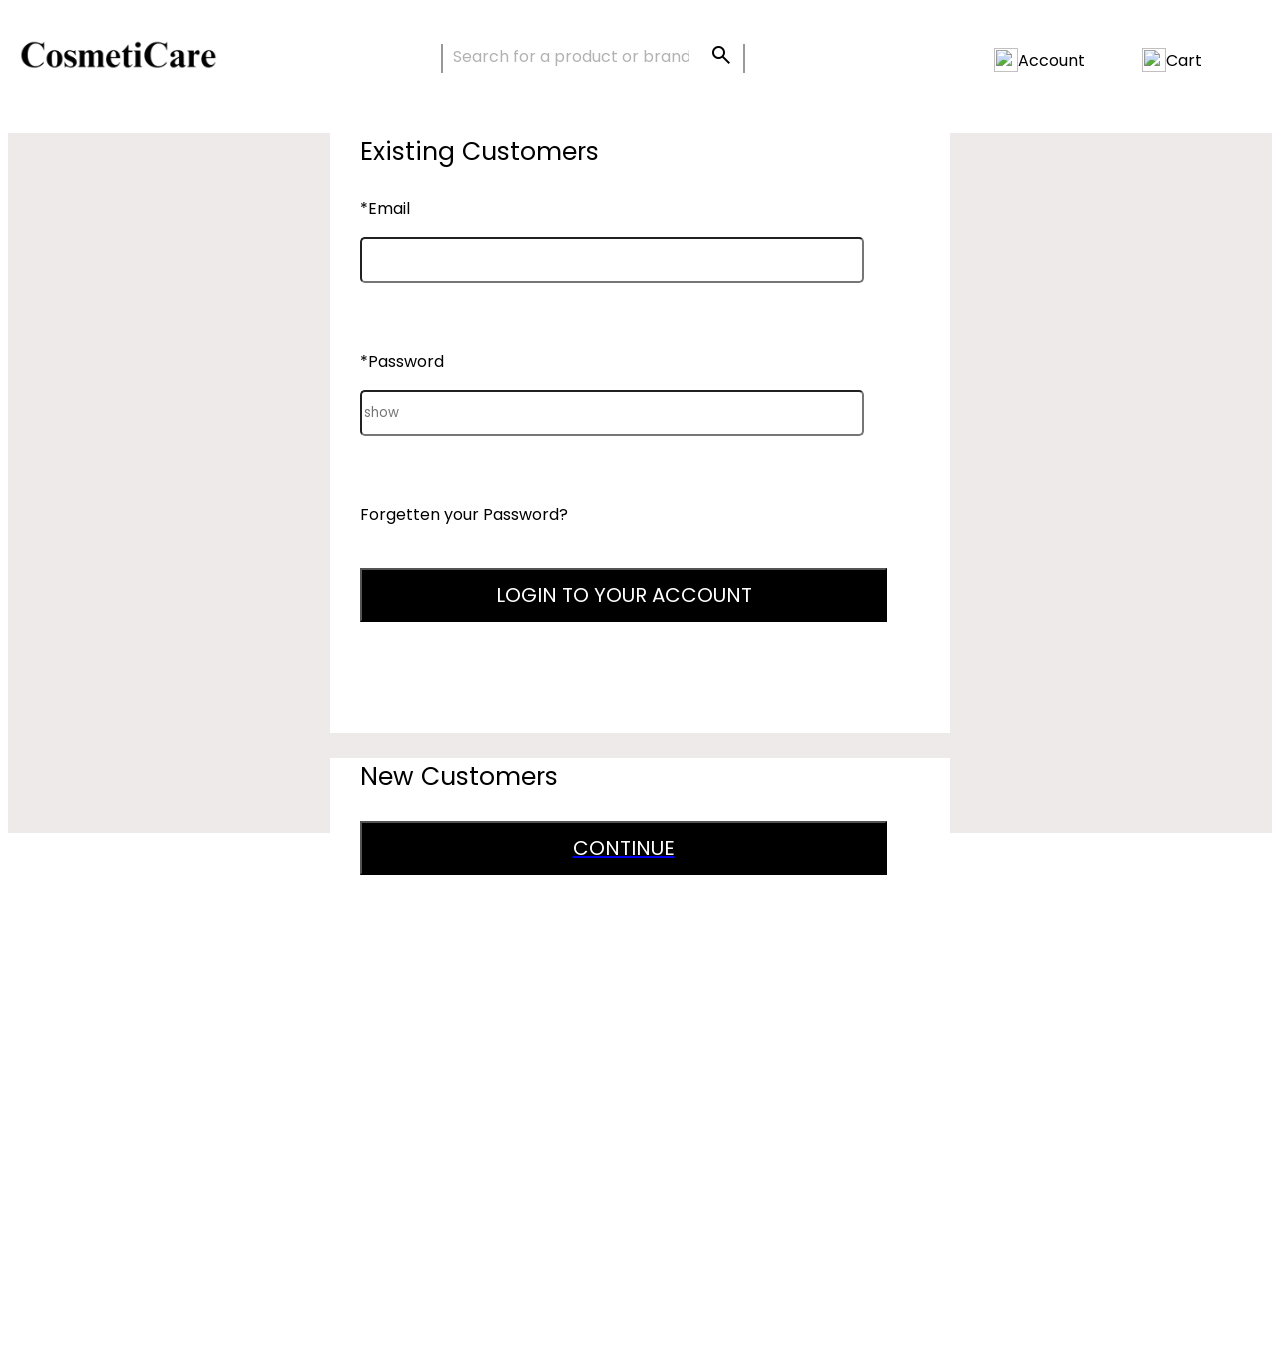
==== login.html @ 788b6309 "login signup frontend complete" ====
<!DOCTYPE html>
<html lang="en">
<head>
    <meta charset="UTF-8">
    <meta http-equiv="X-UA-Compatible" content="IE=edge">
    <meta name="viewport" content="width=device-width, initial-scale=1.0">
    <title>SignUp CosmetiCare</title>
    <style>
        #bar{
            width: 100%;
            height: 80px;
            /* border: 1px solid red; */
            background-color: white;
        }
        .image{
            margin-left: 100px;
            margin-top: 15px;
            height: 50px;
        }
        #back{
            background-color: rgb(238, 234, 234);
            width: 100%;
            height: 700px;
            /* border: 1px solid red; */
        }
        #back div{
            width: 70%;
            height: 600px;
            /* border: 1px solid red; */
            margin: auto;
            /* margin-top: 100px; */
            /* display: flex; */
            flex-direction: row;                  
            justify-content: space-around;
        }
        #first{
             width: 45%;
             height:100%;
             /* border: 1px solid black; */
             background-color: white;
             margin-top: 50px;
             
        }
        #second{
            width: 45%;
             height:25%;
             /* border: 1px solid black; */
             background-color: white;
             margin-top: 50px;
        }
        .inp{
            height: 40px;
            width: 80%;
            margin-left: 30px;
            border-radius: 5px;
            /* text-align: right; */
        }
        .ptag{
            font-size: 25px;
            margin-left: 30px;

        }
        P{
            margin-left: 30px;
        }
        .clButton{
            
            background: black;
            color: white;
            padding: 10px;
            display: block;
            margin-left: 30px;
            width: 85%;
            font-size: 20px;
        }
        #fbgoogle{
            width: 90%;
            height: 50px;
            /* border: 1px solid red; */
            margin: auto;
            display: flex;
            justify-content: space-between;
        }
        #fbgoogle>div{
            width: 47%;
            height: 100%;
            border: 1px solid black;
            /* padding-right: 100%; */
            
            
        }
        .image{
                width: 100%;
              margin: auto;
               
                /* height: auto; */
        }
        @media (max-width:780px){
            #back>div{
                display: flex;
                flex-direction: column;
            }
        }
    </style>
    <link rel="stylesheet" href="style.css">
    <link rel="stylesheet"
        href="https://fonts.googleapis.com/css2?family=Material+Symbols+Outlined:opsz,wght,FILL,GRAD@20..48,100..700,0..1,-50..200" />
    <link rel="preconnect" href="https://fonts.googleapis.com">
    <link rel="preconnect" href="https://fonts.gstatic.com" crossorigin>
    <link rel="preconnect" href="https://fonts.googleapis.com">
    <link rel="preconnect" href="https://fonts.gstatic.com" crossorigin>
    <link
        href="https://fonts.googleapis.com/css2?family=Delicious+Handrawn&family=Noto+Sans+SC:wght@100&family=Oswald:wght@700&family=Poppins:wght@200&display=swap"
        rel="stylesheet">
    <link rel="stylesheet"
        href="https://fonts.googleapis.com/css2?family=Material+Symbols+Outlined:opsz,wght,FILL,GRAD@20..48,100..700,0..1,-50..200" />
  

</head>
<body>
    <header>
        <div class="logo">
            <a href="index.html">
                <img src="grpahics\CosmetiCare__2_-removebg-preview.png" alt="" />
            </a>
        </div>
        <div class="searchbox">
            <form>
                <div class="search-container">
                    <input type="text" class="no-outline" placeholder="Search for a product or brand..." />
                    <button type="submit">
                        <span class="material-symbols-outlined"> search </span>
                    </button>
                </div>
            </form>
        </div>
        <!-- <div class="account">
            <a href="account.html">
                <div>
                    <img src="https://fonts.gstatic.com/s/i/short-term/release/materialsymbolsoutlined/person/wght600/24px.svg"
                        alt="">
                </div>
                <div class="autoMargin">
                    Account
                </div>
            </a>
        </div> -->
        <div class="account">
            <div class="dropdown">
                <a href="account.html">
                    <div>
                        <img src="https://fonts.gstatic.com/s/i/short-term/release/materialsymbolsoutlined/person/wght600/24px.svg"
                            alt="">
                    </div>
                    <div class="autoMargin">
                        Account
                    </div>
                </a>
                <div class="dropdown-content">
                    <a href="login.html">Login</a>
                    <a href="signup.html">Sign up</a>
                </div>
            </div>
        </div>
        
        <div class="cart">
            <a href="cart.html">
                <div>
                    <img src="https://fonts.gstatic.com/s/i/short-term/release/materialsymbolsoutlined/shopping_bag/wght600/24px.svg"
                        alt="">
                </div>
                <div class="autoMargin">
                    Cart
                </div>
            </a>
        </div>
    </header>
    <div id="back">
        <div>
                    <div id="first">
                    <p class="ptag">Existing Customers</p>
                    
                     <p> *Email </p>
                    <input class="inp" type="email" placeholder=""/>
                    <br/>
                    <br/>
                    <br/>
                    
                    <p> *Password </p>
                   <input class="inp" type="password" placeholder="show"/>
                   <br/>
                    <br/>
                    <br/>
                   <p > Forgetten your Password?</p>
                   <br/>
                   <button class="clButton">LOGIN TO YOUR ACCOUNT</button>
                   <br/>
                    
                    <!-- <p> Or,Continue with </p>
                    <div id="fbgoogle">
                        <div>
                            <a href="https://www.facebook.com/login.php?skip_api_login=1&api_key=797759867683555&kid_directed_site=0&app_id=797759867683555&signed_next=1&next=https%3A%2F%2Fwww.facebook.com%2Fv3.2%2Fdialog%2Foauth%3Fclient_id%3D797759867683555%26redirect_uri%3Dhttps%253A%252F%252Floginservice.thehut.net%252Ffacebook%252FhandleLogin%26state%3DQjgzQjkyQ0RENTg3NDM5NDE4QkU3NDNEOTg3OEVCNzE3MUVDQzY4Q0NDOTM2QTYwMjAyRURBOEIwRUExMUJFRA%253D%253D.[base64]%253D%26scope%3Demail%26ret%3Dlogin%26fbapp_pres%3D0%26logger_id%3Dccbdde4e-b070-4094-9f09-5cd9a386b673%26tp%3Dunspecified&cancel_url=https%3A%2F%2Floginservice.thehut.net%2Ffacebook%2FhandleLogin%3Ferror%3Daccess_denied%26error_code%3D200%26error_description%3DPermissions%2Berror%26error_reason%3Duser_denied%26state%3DQjgzQjkyQ0RENTg3NDM5NDE4QkU3NDNEOTg3OEVCNzE3MUVDQzY4Q0NDOTM2QTYwMjAyRURBOEIwRUExMUJFRA%253D%253D.[base64]%253D%23_%3D_&display=page&locale=en_GB&pl_dbl=0"> <img class="image" src="https://tse3.mm.bing.net/th?id=OIP.3A07wYVpD7XjvG7pYNQi2wHaEJ&pid=Api&P=0&w=279&h=156" /></a> 
                             
                        </div>
                        <div>  <a href="https://www.facebook.com/login.php?skip_api_login=1&api_key=797759867683555&kid_directed_site=0&app_id=797759867683555&signed_next=1&next=https%3A%2F%2Fwww.facebook.com%2Fv3.2%2Fdialog%2Foauth%3Fclient_id%3D797759867683555%26redirect_uri%3Dhttps%253A%252F%252Floginservice.thehut.net%252Ffacebook%252FhandleLogin%26state%3DQjgzQjkyQ0RENTg3NDM5NDE4QkU3NDNEOTg3OEVCNzE3MUVDQzY4Q0NDOTM2QTYwMjAyRURBOEIwRUExMUJFRA%253D%253D.[base64]%253D%26scope%3Demail%26ret%3Dlogin%26fbapp_pres%3D0%26logger_id%3Dccbdde4e-b070-4094-9f09-5cd9a386b673%26tp%3Dunspecified&cancel_url=https%3A%2F%2Floginservice.thehut.net%2Ffacebook%2FhandleLogin%3Ferror%3Daccess_denied%26error_code%3D200%26error_description%3DPermissions%2Berror%26error_reason%3Duser_denied%26state%3DQjgzQjkyQ0RENTg3NDM5NDE4QkU3NDNEOTg3OEVCNzE3MUVDQzY4Q0NDOTM2QTYwMjAyRURBOEIwRUExMUJFRA%253D%253D.[base64]%253D%23_%3D_&display=page&locale=en_GB&pl_dbl=0"> 
                            <img class="image" src="https://www.google.com/images/branding/googlelogo/1x/googlelogo_color_272x92dp.png" /></a> </div>
                    </div> -->
     
                </div>    
           <div id="second">
               <p class="ptag">New Customers</p>
                <a href="signup.html">
               <button class="clButton" onclick="myfunction()" >CONTINUE</button>

                </a>
           </div>
        </div>
       
       
    </div>

</body>
<script>
    document.querySelector("#form").addEventListener("submit" , myfunction)

    var detail = JSON.parse(localStorage.getItem("create")) || [];
    
    function myfunction(){

        event.preventDefault();
        var obj = {
            Name : document.querySelector("#name").value,
            Email : document.querySelector("#mail").value,
            Con_form_Email:document.querySelector("#conmail").value,
            pass : document.querySelector("#pass").value,
            con_pass : document.querySelector("#conpass").value,
            phone : document.querySelector("#num").value,
        }

        //console.log(obj);
        detail.push(obj);


        localStorage.setItem( "create", JSON.stringify(detail));

        document.querySelector("#name").value = "";
        document.querySelector("#mail").value = "";
        document.querySelector("#conmail").value ="";
        document.querySelector("#pass").value ="";
        document.querySelector("#conpass").value ="",
        document.querySelector("#num").value="";
    }

</script>
</html>
---- style.css ----
a:hover {
    background-color: rgba(0, 0, 0, 0.5);
  }
  
  body:not(a:hover) {
    transition: background-color 0.5s ease-in-out;
    background-color: rgba(0, 0, 0, 0);
  }
  
  
  
*{
    font-family: 'Delicious Handrawn', cursive;
font-family: 'Noto Sans SC', sans-serif;
font-family: 'Oswald', sans-serif;
font-family: 'Poppins', sans-serif;
}

  
header {
    display: flex;
    flex-wrap: wrap;
    align-items: stretch;
    width: 100%;
    z-index: 999;
    transition: height .5s ease-in;
    max-width: 1400px;
    height: 100px;
    margin-left: auto;
    margin-right: auto;
    border-bottom-width: 0;
    border-bottom-style: solid;
    border-bottom-color: #999;
}

.logo {
    width: 18.8%;
    /* border: 1px solid red; */
    vertical-align: baseline;
    display: flex;
    flex-direction: inherit;
}

.logo a {
    padding-left: 10px;
    padding-right: 10px;
    margin-top: auto;
    margin-bottom: auto;
}

.logo img {
    width: 200px;
    margin-top: auto;
    margin-bottom: auto;
}

.searchbox {
    display: flex;
    justify-content: center;
    align-items: center;
    width: 55%;
    height: 50px;
    margin-top: auto;
    margin-bottom: auto;
}

.search-container {
    border: 2px solid #999999;
    display: flex;
    align-items: center;
    width: 300px;
    height: 25px;
}

.search-container input[type="text"] {
    border-color: #999999;
    width: 170%;
    padding: 10px;
    border: none;
    border-radius: 5px 0 0 0;
}

.search-container button[type="submit"] {
    padding: 10px;
    background-color: white;
    border: none;
    border-radius: 0 5px 5px 0;
    cursor: pointer;
}
.search-container input::placeholder { /* Chrome, Firefox, Opera, Safari 10.1+ */
    color: #B2B2B2;
    opacity: 1; 
    font-size: medium;
  }
  .no-outline:focus{
    outline: none;
  }
.search-container{
    width: 100;
}
.material-symbols-outlined {
  font-variation-settings:
  'FILL' 0,
  'wght' 700,
  'GRAD' 0,
  'opsz' 48
}
.account{
    display: flex;
    justify-content: flex-end;
    width : 11.42%;
}
.account a{
    display: flex;
    text-decoration: none;
    color: black;
    height: 20px;
    margin-top: auto;
    margin-bottom: auto;
}
.account div{
    margin-top: auto;
    margin-bottom: auto;
}
.account img{
    width: 24px;
    height: 24px;
}
.autoMargin{
    margin-top: auto;
    margin-bottom: auto;
}
.cart{
    display: flex;
    justify-content: flex-end;
    width : 9.23%;    
}
.cart a{
    display: flex;
    text-decoration: none;
    color: black;
    height: 20px;
    margin-top: auto;
    margin-bottom: auto;
}

.cart div{
    margin-top: auto;
    margin-bottom: auto;
}
.cart img{
    width: 24px;
    height: 24px;
}
@media screen and (max-width: 850px) {
    .search-container{
        display: none;
    }
  }
@media screen and (max-width: 570px) {
    .autoMargin{
        display: none;
    }
  }

  .nav-area {
    /* background:#0C5273 */
    width: 100%;
    /* border: 2px solid black; */
}

.nav-area:after {
    content: '';
    clear: both;
    display: block;
}

.nav-area ul {
    list-style: none;
    margin: 0;
    margin-right: 10px;
}

.nav-area>ul>li {
    float: left;
    position: relative;
}

.nav-area ul li a {
    text-decoration: none;
    color: black;
    padding: 15px 25px 15px 25px;
    display: block;
}

.nav-area ul li:hover a {
    background: #EEEEEE;
    opacity: 0.9;
}

.nav-area ul ul {
    position: absolute;
    padding: 0;
    min-width: 160px;
    display: none;
    top: 100%;
    left: 0;
}

.nav-area ul li:hover>ul {
    display: block;
}

.nav-area ul ul li:hover a {
    background:#999999;
}

.nav-area ul ul li {
    position: relative;
}

.nav-area ul ul ul {
    top: 0;
    left: 100%;
}

.nav-area ul ul ul li:hover a {
    background: #34495e;
}
@media screen and (max-width: 1192px) {
    .nav-area{
        display: none;
    }
  }

.responsiveSlider{
    display: flex;
    justify-content: center;
    background-color: #f2f2f2;
    width: 100%;
    height: 56px;

}
.sliderContainer{
    display: flex;
    justify-content: space-evenly;
    width: 90%;
    /* border : 1px solid black; */
}
.sliderContainer div{
    display: flex;
    justify-content: center;
    height: 20px;
    margin-top: auto;
    margin-bottom: auto;
}
.sliderContainer div a{
    display :flex;
}

.sliderContainer a{
    text-decoration: none;
    color : black;
}
.sliderContainer div a span{
    margin-top: auto;
    margin-bottom: auto;
}
.material-symbols-outlined {
    font-variation-settings:
    'FILL' 1,
    'wght' 400,
    'GRAD' 0,
    'opsz' 24
  }

  .sliderText{
    padding-top: 4px;
    padding-left: 4px;
  }
  @media screen and (max-width: 750px) {
    .responsiveSlider{
        height: 100px;
    }
  }
  @media screen and (max-width: 560px) {
    .responsiveSlider{
        display: none;
    }
  }
  .stripBanner{
    width: 100%;
    /* border: 1px solid black; */
    background-color: #CCCCCC;
    height: 56px;
    display: flex;
    justify-content: center;
    text-align: center;
  }
  .stripBanner p{
    margin-top: auto;
    margin-bottom: auto;
  }
  
  .slideshow-container {
    width: 100%;
    position: relative;
    margin: auto;
    margin-top:13px;
    height: 45%;

}
 
.slideshow-container img {
    width: 100%;
    height: 100%;

}
.slideshow-container img:hover {
  width: 100%;
  height: 100%;
  cursor: pointer;

}



.mySlides {
    margin: auto;
    width: 99%;
    display: none;
    height:auto;
     
}

.prev,
.next {
    cursor: pointer;
    position: absolute;
    top: 40%;
    width: auto;
    margin-top: -22px;
    padding: 10px;
    color: #6c6766;
    font-size: 40px;
    transition: .6s ease;
    border-radius: 0 2px 2px 0;
    background-color: rgba(249, 243, 243, 0.8);
    opacity: 0.5;
    
}

.next {
     position: absolute;
    right:0.6%;
    border-radius: 3px 3px 3px 3px;
}

.prev {
    position: absolute;
    left: 0.6%;
    border-radius: 3px 3px 3px 3px;
    
}

.prev:hover,
.next:hover {
    color: #f2f2f2;
    background-color: rgba(156, 151, 151, 0.8)
}
.dot {
    border: 1px solid rgb(157, 155, 153);
    cursor: pointer;
    height: 10px;
    width: 10px;
    margin: 0 2px;
    background-color: #bbb;
    border-radius: 50%;
    display: inline-block;
    transition: background-color .7s ease;
}

.active,
.dot:hover {
    background-color: #717171
}

.shopByCategory{
    display: flex;
    justify-content: center;
    width: 100%;
    height: auto;
    /* border : 1px solid black; */
    text-align: center;
    font-size: xx-large;
}
.shopCat img{
    width:100%;
    height : 200px;
}
.shopCat{
    /* border: 1px solid red; */
    width: 100%;
    display: flex;
    margin-left: auto;
    margin-right: auto;
    justify-content: space-evenly;
}
.shopCat img:hover{
    opacity: 0.8;
}
.xPoint{
    width: 100%;
    /* border: 1px solid red; */
    height: auto;
}
.xPointCont{
    text-align: center;
}
.xPoint img{
    width: 90%;
}
.imgCont div{
    /* border: 2px solid red; */
    text-align: center;
}
.imgCont{
    display: flex;
    padding-bottom: 40px;
}
.threeItemEditorial_container{
    margin-top: 20px;
    padding-top: 20px;
    display: flex;
    justify-content: space-around;
    width: 100%;
    padding-bottom: 40px;
    /* border: 2px solid orange; */
}
.threeItemEditorial_container div{
    width: 30%;
    text-align: center;
}
.threeItemEditorial_container img{
    width: 100%;
}
.referral{
    width: 100%;
}
.referral img{
    width: 100%;
}
.featured{
    text-align: center;
    width: 100%;
    font-size: xx-large;
}
.featuredBrands{
    width: 100%;
    margin-top: auto;
    height: 60px;
    display: flex;
    margin-top: auto;
    padding-bottom: 40px;
    justify-content: space-evenly;
}
.featuredBrands img{
    width:100%;
    margin-top: auto;
    margin-bottom: auto;
    /* height : 200px; */
}

.featuredBrands div{
    width: 16%;
}
.featuredBrands img:hover{
    opacity: 0.8;
}
.fromtheblog{
    width: 100%;
    height: 400px;
}
.ftb{
    /* border: 2px solid black; */
    display: flex;
    justify-content: space-between;
}
.ftb div{
    /* border: 1px solid red; */
    margin-left: auto;
    text-align: center;
    width: 23%;
}
.ftb div p{
    text-decoration: underline;
}
footer{
    display: flex;
    justify-content: center;
    width: 100%;
}
.footerTOP{
    /* border: 1px solid red; */
    width: 95%;
    display: flex;
}
.footerTOP div{
    width: 49%;
    /* border: 1px solid black; */
    padding-left: 6px;
}
.footerTOP div img{
    border-radius: 25%;
    width: 5%;
    margin-right: 20px;
}
.footerBottom{
    width: 100%;
    /* border: 1px solid black; */
}
.footerBottom{
    width: 100%;
    display: flex;
    justify-content: center;
}
.bottom{
    /* border: 1px solid red; */
    width: 47%;
    padding-left: 6px;
}
.bottom div{
    display: flex;
    height: 28px;
}
.bottom div p{
    padding-left: 5px;
}
.bottomRight{
    color: black;
    display: flex;
    /* border: 1px solid red; */
    width: 47%;
    padding-left: 6px;
}
.bottomRight a{
    text-decoration: none;
    color: black;
}
.bottomRight div{
    padding-right: 25px;
}
.lowestFooter{
    /* border: 1px solid black; */
    display: flex;
    padding: 0;
    margin: 0;
}
.lowestFooter div{
    width: 50%;
}
.THG{
    /* padding: 40px; */
    padding-left: 30px;
    padding-bottom: 4px;
    font-size: xx-large;
    font-weight: bolder;
}
.lowestFooter p:nth-child(2){
    padding-left: 35px;
}
.lowestFooter div:nth-child(2) div:nth-child(1){
    margin-top: 20px;
}
.lowestFooter img{
    width: 90%;
}
.dropdown {
    position: relative;
    display: inline-block;
}

.dropdown-content {
    display: none;
    position: absolute;
    z-index: 1;
}

.dropdown:hover .dropdown-content {
    display: block;
}


.dropdown {
    position: relative;
}

.dropdown-content {
    display: none;
    position: absolute;
    top: 30px;
    left: 0;
    background-color: #fff;
    box-shadow: 0 2px 2px rgba(0,0,0,0.2);
    z-index: 1;
    min-width: 150px;
}

.dropdown-content a {
    display: block;
    padding: 10px;
    color: #333;
    text-decoration: none;
    transition: color 0.2s ease-out;
}

.dropdown-content a:hover {
    color: #aaa;
}

.dropdown:hover .dropdown-content {
    display: block;
}

.dropdown-content a:first-child {
    border-top: 1px solid #ddd;
}

.dropdown-content a:last-child {
    border-bottom: 1px solid #ddd;
}

.dropdown-content a:hover:first-child {
    border-top: 1px solid transparent;
}

.dropdown-content a:hover:last-child {
    border-bottom: 1px solid transparent;
}
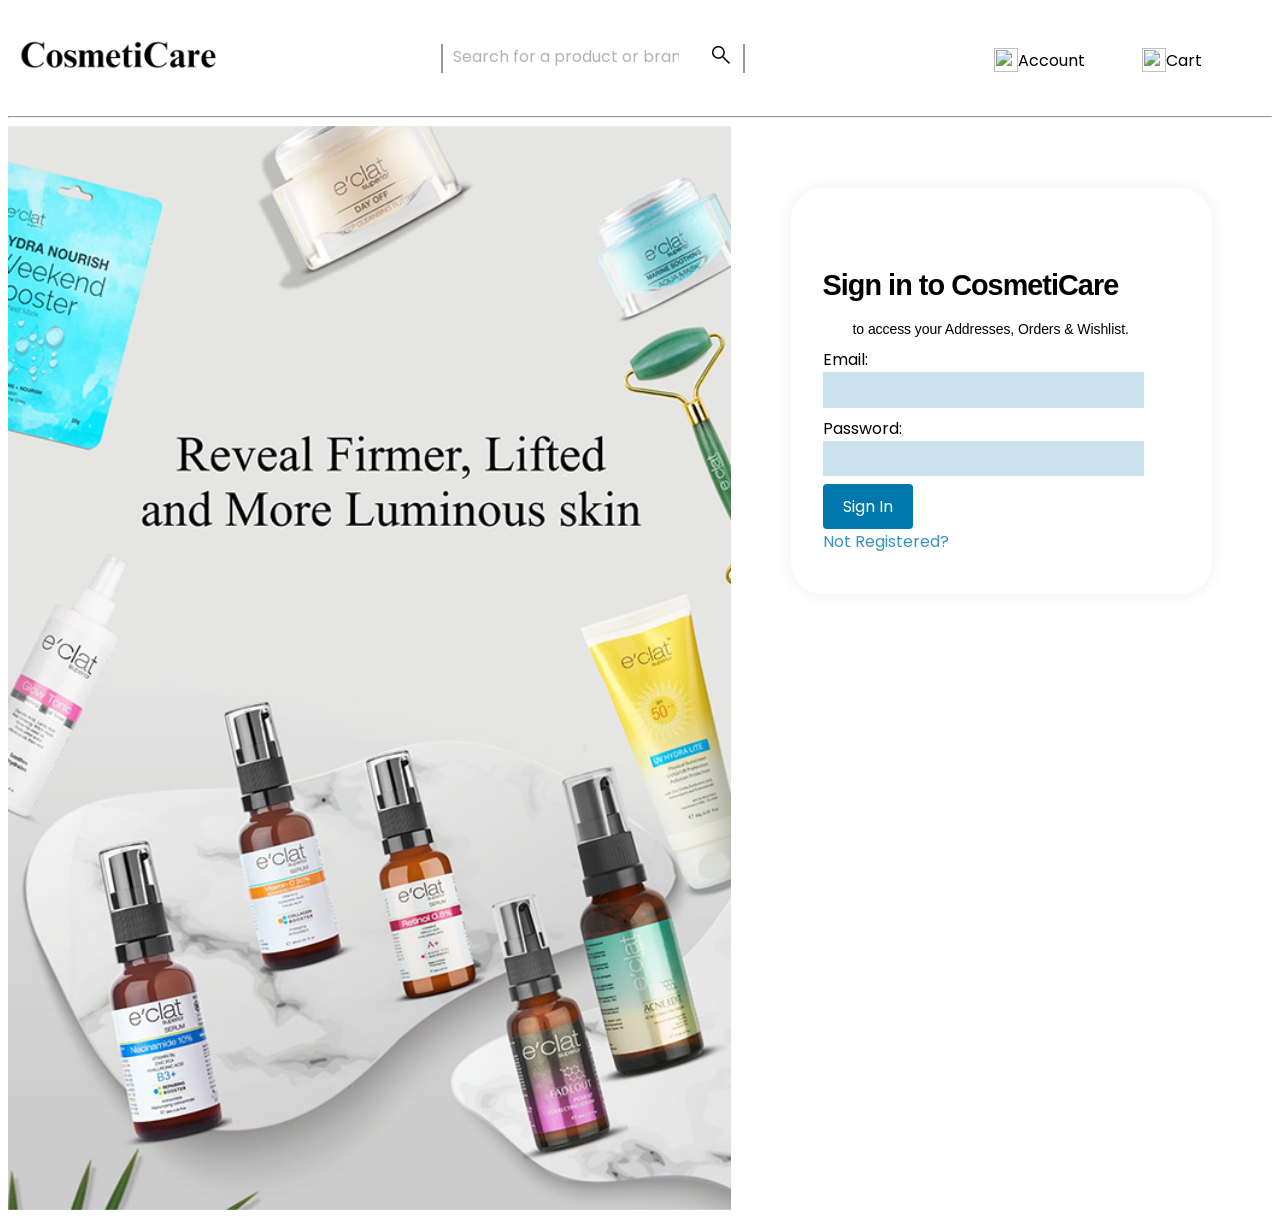
==== commit b095f549: "backend code added and signin signup functionalities done" ====
--- a/login.html
+++ b/login.html
@@ -4,7 +4,7 @@
     <meta charset="UTF-8">
     <meta http-equiv="X-UA-Compatible" content="IE=edge">
     <meta name="viewport" content="width=device-width, initial-scale=1.0">
-    <title>SignUp CosmetiCare</title>
+    <title>Login CosmetiCare</title>
     <style>
         #bar{
             width: 100%;
@@ -175,7 +175,8 @@
             </a>
         </div>
     </header>
-    <div id="back">
+    <hr>
+    <!-- <div id="back">
         <div>
                     <div id="first">
                     <p class="ptag">Existing Customers</p>
@@ -206,7 +207,7 @@
                             <img class="image" src="https://www.google.com/images/branding/googlelogo/1x/googlelogo_color_272x92dp.png" /></a> </div>
                     </div> -->
      
-                </div>    
+                <!-- </div>    
            <div id="second">
                <p class="ptag">New Customers</p>
                 <a href="signup.html">
@@ -214,42 +215,75 @@
 
                 </a>
            </div>
-        </div>
+        </div> -->
        
        
+    <!-- </div> --> 
+
+    <div id="signUpPage">
+        <div>
+            <img src="grpahics\signupbanner.jpg" alt="">
+        </div>
+        <div>
+            <div style="height: 342px; margin-top: 62px;">
+                <h1>Sign in to CosmetiCare</h1>
+                <p>to access your Addresses, Orders & Wishlist.</p>
+                <form id="signin-form" method="post">
+                    <label class="labelForm" for="email">Email:</label>
+                    <input type="email" id="email" name="email" required>
+                    <span id="email-error" class="error"></span>
+
+                    <label class="labelForm" for="password">Password:</label>
+                    <input type="password" id="password" name="password" required>
+                    <span id="password-error" class="error"></span>
+
+                    <button id="signinbutton" type="submit" style="display: block; margin-top: 2px;background-color: #0078AD; color: white; padding: 10px 20px; border: none; border-radius: 4px; cursor: pointer; font-size: 16px;">Sign In</button>
+                    <a id="alreadySignin" href="signup.html">Not Registered?</a>
+                </form>
+             </div>
+        </div>
     </div>
 
 </body>
 <script>
-    document.querySelector("#form").addEventListener("submit" , myfunction)
-
-    var detail = JSON.parse(localStorage.getItem("create")) || [];
     
-    function myfunction(){
-
-        event.preventDefault();
-        var obj = {
-            Name : document.querySelector("#name").value,
-            Email : document.querySelector("#mail").value,
-            Con_form_Email:document.querySelector("#conmail").value,
-            pass : document.querySelector("#pass").value,
-            con_pass : document.querySelector("#conpass").value,
-            phone : document.querySelector("#num").value,
-        }
-
-        //console.log(obj);
-        detail.push(obj);
-
-
-        localStorage.setItem( "create", JSON.stringify(detail));
-
-        document.querySelector("#name").value = "";
-        document.querySelector("#mail").value = "";
-        document.querySelector("#conmail").value ="";
-        document.querySelector("#pass").value ="";
-        document.querySelector("#conpass").value ="",
-        document.querySelector("#num").value="";
+let form = document.getElementById("signin-form")
+// let signedInName = document.getElementById("signedIn_Name")
+// let signupBtn = document.getElementById("signUpBtn")
+// let logout = document.getElementById("logOutBtn")
+form.addEventListener("submit",(e)=>{
+    e.preventDefault()
+    let data = {
+        email : form[0].value,
+        password : form[1].value
     }
+    fetchLogin(data)
+    // console.log(form[0].value,form[1].value);
+})
+ function fetchLogin(dataInput){
+    
+    fetch("http://localhost:3000/RegisterUser")
+    .then(res => res.json())
+    .then(data=> {
+        let token = false
+        for(let i=0;i<data.length;i++){
+            if(data[i].email === dataInput.email && data[i].password === dataInput.password){
+                // alert(`Welcome ${data[i].name}`)
+                token = true;
+                localStorage.setItem("signedOn",JSON.stringify(data[i]))
+                let fName = data[i].name.split(' ')[0]
+                localStorage.setItem("LoggedName",JSON.stringify(fName))
+                alert("SignIn Successful")
+                window.location.href = "./index.html"
+            }
+        }
+        if(!token){
+            alert("Wrong Credentials!!!")
+        }  
+    })
+    .catch(err => console.log(err))
+ }
+
 
 </script>
 </html>
--- a/style.css
+++ b/style.css
@@ -637,3 +637,111 @@
 .dropdown-content a:hover:last-child {
     border-bottom: 1px solid transparent;
 }
+#signUpPage{
+    display: flex;
+    height : 600;
+    /* border: 2px solid red; */
+}
+#signUpPage>div:nth-child(1){
+    width: 60%;
+    /* border: 2px solid black; */
+}
+#signUpPage>div:nth-child(1) img{
+    width: 100%;
+}
+#signUpPage>div:nth-child(2){
+    /* border: 2px solid black; */
+    width: 35%;
+    padding-left: 60px;
+    padding-right: 60px;
+}
+#signUpPage>div:nth-child(2)>div{
+    /* border: 2px solid red; */
+    box-shadow: 0 0 15px 3px rgb(0 0 0 / 5%);
+    border-radius: 32px;
+    height: 550px;
+    margin: 72px 0 0;
+    padding: 64px 32px 0;
+}
+#signUpPage>div:nth-child(2)>div h1{
+        font-family: JioType,helvetica,arial,sans-serif;
+    font-weight: 900;
+    text-transform: none;
+    font-size: 1.8rem;
+    letter-spacing: -.96px;
+    line-height: 1;
+}
+#signUpPage>div:nth-child(2)>div p{
+    font-family: JioType,helvetica,arial,sans-serif;
+    font-weight: 500;
+    text-transform: none;
+    font-size: .875rem;
+    letter-spacing: -.07px;
+    line-height: 1.4285714286;
+    margin-top: 8px;
+    margin-bottom: 8px;
+}
+#signUpPage>div:nth-child(2)>div input{
+    display: block;
+    width: 90%;
+    text-align: left;
+    padding-top: 0;
+    padding-bottom: calc(var(--spacing-xs) + 1px);
+    background-color: #C9E2ED;
+    border: none;
+    outline: none;
+    border-bottom: 2px solid var(--color-primary-grey-80);
+    color: var(--color-primary-grey-100);
+    border-radius: 30;
+    margin-bottom: 1px;
+    box-sizing: border-box;
+    font-family: JioType,helvetica,arial,sans-serif;
+    font-weight: 500;
+    text-transform: none;
+    font-size: 1rem;
+    letter-spacing: -.08px;
+    line-height: 2.2;
+}
+#signUpPage>div:nth-child(2)>div input{
+    margin-bottom: 8px;
+}
+#signupbutton{
+    margin-top: 6px;
+}
+#alreadySignin{
+    text-decoration: none;
+    color: #3293BD;
+}
+input::-webkit-outer-spin-button,
+input::-webkit-inner-spin-button {
+    -webkit-appearance: none;
+    margin: 0;
+}
+#signedIn_Name{
+    color: #fff;
+}
+.material-symbols-outlined {
+    font-variation-settings:
+    'FILL' 0,
+    'wght' 400,
+    'GRAD' 0,
+    'opsz' 48
+  }
+  .search-container{
+    display: flex;
+    align-items: center;
+}
+.search-container span{
+    margin-left: 10px;
+}
+#adminBtn{
+    margin-top: 10px;
+    color: #fff;
+    font-weight: bolder;
+    background-color: #049fe2;
+    text-align: center;
+}
+#adminBtn:hover{
+    background-color: #0078AD;
+
+}
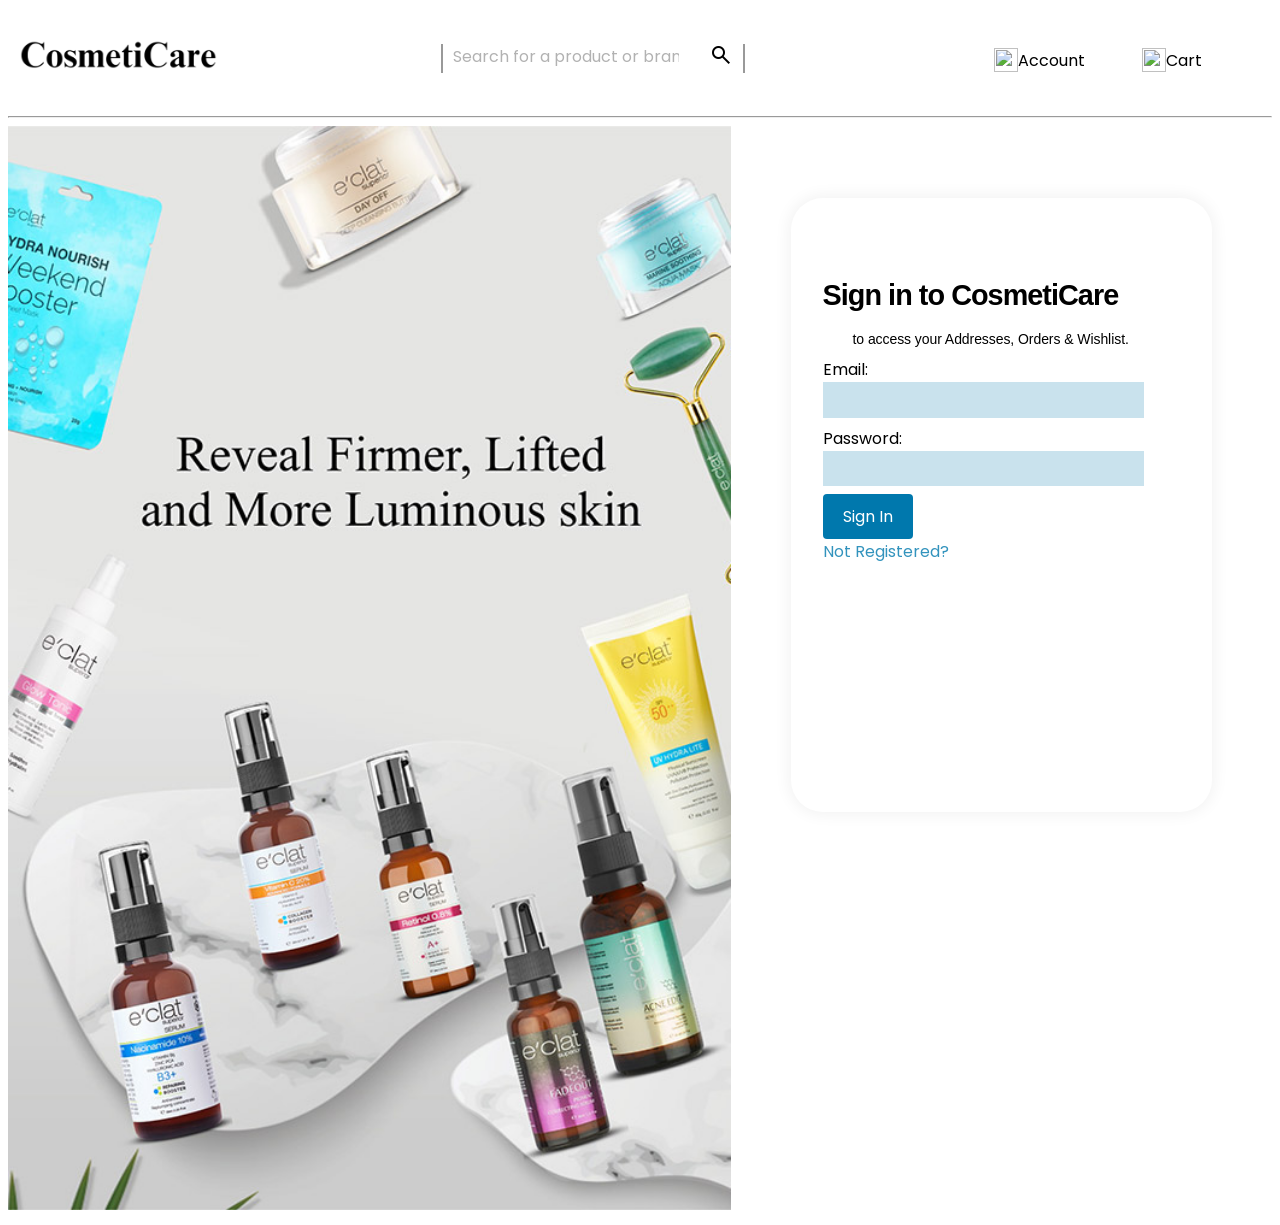
==== commit 2a659a17: "readmepush" ====
--- a/login.html
+++ b/login.html
@@ -5,6 +5,7 @@
     <meta http-equiv="X-UA-Compatible" content="IE=edge">
     <meta name="viewport" content="width=device-width, initial-scale=1.0">
     <title>Login CosmetiCare</title>
+    <link rel="stylesheet" href="login.css">
     <style>
         #bar{
             width: 100%;
@@ -101,6 +102,7 @@
                 flex-direction: column;
             }
         }
+
     </style>
     <link rel="stylesheet" href="style.css">
     <link rel="stylesheet"
@@ -147,7 +149,7 @@
         </div> -->
         <div class="account">
             <div class="dropdown">
-                <a href="account.html">
+                <a href="signup.html">
                     <div>
                         <img src="https://fonts.gstatic.com/s/i/short-term/release/materialsymbolsoutlined/person/wght600/24px.svg"
                             alt="">
@@ -197,7 +199,7 @@
                    <button class="clButton">LOGIN TO YOUR ACCOUNT</button>
                    <br/>
                     
-                    <!-- <p> Or,Continue with </p>
+                   <p> Or,Continue with </p>
                     <div id="fbgoogle">
                         <div>
                             <a href="https://www.facebook.com/login.php?skip_api_login=1&api_key=797759867683555&kid_directed_site=0&app_id=797759867683555&signed_next=1&next=https%3A%2F%2Fwww.facebook.com%2Fv3.2%2Fdialog%2Foauth%3Fclient_id%3D797759867683555%26redirect_uri%3Dhttps%253A%252F%252Floginservice.thehut.net%252Ffacebook%252FhandleLogin%26state%3DQjgzQjkyQ0RENTg3NDM5NDE4QkU3NDNEOTg3OEVCNzE3MUVDQzY4Q0NDOTM2QTYwMjAyRURBOEIwRUExMUJFRA%253D%253D.[base64]%253D%26scope%3Demail%26ret%3Dlogin%26fbapp_pres%3D0%26logger_id%3Dccbdde4e-b070-4094-9f09-5cd9a386b673%26tp%3Dunspecified&cancel_url=https%3A%2F%2Floginservice.thehut.net%2Ffacebook%2FhandleLogin%3Ferror%3Daccess_denied%26error_code%3D200%26error_description%3DPermissions%2Berror%26error_reason%3Duser_denied%26state%3DQjgzQjkyQ0RENTg3NDM5NDE4QkU3NDNEOTg3OEVCNzE3MUVDQzY4Q0NDOTM2QTYwMjAyRURBOEIwRUExMUJFRA%253D%253D.[base64]%253D%23_%3D_&display=page&locale=en_GB&pl_dbl=0"> <img class="image" src="https://tse3.mm.bing.net/th?id=OIP.3A07wYVpD7XjvG7pYNQi2wHaEJ&pid=Api&P=0&w=279&h=156" /></a> 
@@ -221,11 +223,11 @@
     <!-- </div> --> 
 
     <div id="signUpPage">
-        <div>
+        <div id="bannerSignup">
             <img src="grpahics\signupbanner.jpg" alt="">
         </div>
-        <div>
-            <div style="height: 342px; margin-top: 62px;">
+        <div id="SigninSection">
+            <div>
                 <h1>Sign in to CosmetiCare</h1>
                 <p>to access your Addresses, Orders & Wishlist.</p>
                 <form id="signin-form" method="post">
--- a/login.css
+++ b/login.css
@@ -0,0 +1,127 @@
+
+#signUpPage{
+    display: flex;
+    height : 600;
+    /* border: 2px solid red; */
+}
+#signUpPage>div:nth-child(1){
+    width: 60%;
+    /* border: 2px solid black; */
+}
+#signUpPage>div:nth-child(1) img{
+    width: 100%;
+}
+#signUpPage>div:nth-child(2){
+    /* border: 2px solid black; */
+    width: 35%;
+    padding-left: 60px;
+    padding-right: 60px;
+}
+#signUpPage>div:nth-child(2)>div{
+    /* border: 2px solid red; */
+    box-shadow: 0 0 15px 3px rgb(0 0 0 / 5%);
+    border-radius: 32px;
+    height: 550px;
+    margin: 72px 0 0;
+    padding: 64px 32px 0;
+}
+#signUpPage>div:nth-child(2)>div h1{
+        font-family: JioType,helvetica,arial,sans-serif;
+    font-weight: 900;
+    text-transform: none;
+    font-size: 1.8rem;
+    letter-spacing: -.96px;
+    line-height: 1;
+}
+#signUpPage>div:nth-child(2)>div p{
+    font-family: JioType,helvetica,arial,sans-serif;
+    font-weight: 500;
+    text-transform: none;
+    font-size: .875rem;
+    letter-spacing: -.07px;
+    line-height: 1.4285714286;
+    margin-top: 8px;
+    margin-bottom: 8px;
+}
+#signUpPage>div:nth-child(2)>div input{
+    display: block;
+    width: 90%;
+    text-align: left;
+    padding-top: 0;
+    padding-bottom: calc(var(--spacing-xs) + 1px);
+    background-color: #C9E2ED;
+    border: none;
+    outline: none;
+    border-bottom: 2px solid var(--color-primary-grey-80);
+    color: var(--color-primary-grey-100);
+    border-radius: 30;
+    margin-bottom: 1px;
+    box-sizing: border-box;
+    font-family: JioType,helvetica,arial,sans-serif;
+    font-weight: 500;
+    text-transform: none;
+    font-size: 1rem;
+    letter-spacing: -.08px;
+    line-height: 2.2;
+}
+#signUpPage>div:nth-child(2)>div input{
+    margin-bottom: 8px;
+}
+#signupbutton{
+    margin-top: 6px;
+}
+#alreadySignin{
+    text-decoration: none;
+    color: #3293BD;
+}
+input::-webkit-outer-spin-button,
+input::-webkit-inner-spin-button {
+    -webkit-appearance: none;
+    margin: 0;
+}
+#signedIn_Name{
+    color: #fff;
+}
+.material-symbols-outlined {
+    font-variation-settings:
+    'FILL' 0,
+    'wght' 400,
+    'GRAD' 0,
+    'opsz' 48
+  }
+  .search-container{
+    display: flex;
+    align-items: center;
+}
+.search-container span{
+    margin-left: 10px;
+}
+#adminBtn{
+    margin-top: 10px;
+    color: #fff;
+    font-weight: bolder;
+    background-color: #049fe2;
+    text-align: center;
+}
+#adminBtn:hover{
+    background-color: #0078AD;
+
+}
+@media screen and (max-width: 1235px) {
+    #signUpPage{
+        display: flex;
+        /* justify-content: center; */
+        padding-left: 100px;
+        padding-right: 100px;
+    }
+    #bannerSignup{ 
+        display: none;
+    }
+    #SigninSection{
+        padding-left: 0;
+    }
+    #SigninSection div{
+        padding-left: 0;
+        width: 500px;
+    }
+}
--- a/style.css
+++ b/style.css
@@ -152,16 +152,7 @@
     width: 24px;
     height: 24px;
 }
-@media screen and (max-width: 850px) {
-    .search-container{
-        display: none;
-    }
-  }
-@media screen and (max-width: 570px) {
-    .autoMargin{
-        display: none;
-    }
-  }
+
 
   .nav-area {
     /* background:#0C5273 */
@@ -227,11 +218,7 @@
 .nav-area ul ul ul li:hover a {
     background: #34495e;
 }
-@media screen and (max-width: 1192px) {
-    .nav-area{
-        display: none;
-    }
-  }
+
 
 .responsiveSlider{
     display: flex;
@@ -278,16 +265,7 @@
     padding-top: 4px;
     padding-left: 4px;
   }
-  @media screen and (max-width: 750px) {
-    .responsiveSlider{
-        height: 100px;
-    }
-  }
-  @media screen and (max-width: 560px) {
-    .responsiveSlider{
-        display: none;
-    }
-  }
+
   .stripBanner{
     width: 100%;
     /* border: 1px solid black; */
@@ -380,6 +358,7 @@
     transition: background-color .7s ease;
 }
 
+
 .active,
 .dot:hover {
     background-color: #717171
@@ -637,111 +616,92 @@
 .dropdown-content a:hover:last-child {
     border-bottom: 1px solid transparent;
 }
-#signUpPage{
-    display: flex;
-    height : 600;
-    /* border: 2px solid red; */
-}
-#signUpPage>div:nth-child(1){
-    width: 60%;
-    /* border: 2px solid black; */
-}
-#signUpPage>div:nth-child(1) img{
-    width: 100%;
-}
-#signUpPage>div:nth-child(2){
-    /* border: 2px solid black; */
-    width: 35%;
-    padding-left: 60px;
-    padding-right: 60px;
-}
-#signUpPage>div:nth-child(2)>div{
-    /* border: 2px solid red; */
-    box-shadow: 0 0 15px 3px rgb(0 0 0 / 5%);
-    border-radius: 32px;
-    height: 550px;
-    margin: 72px 0 0;
-    padding: 64px 32px 0;
-}
-#signUpPage>div:nth-child(2)>div h1{
-        font-family: JioType,helvetica,arial,sans-serif;
-    font-weight: 900;
-    text-transform: none;
-    font-size: 1.8rem;
-    letter-spacing: -.96px;
-    line-height: 1;
-}
-#signUpPage>div:nth-child(2)>div p{
-    font-family: JioType,helvetica,arial,sans-serif;
-    font-weight: 500;
-    text-transform: none;
-    font-size: .875rem;
-    letter-spacing: -.07px;
-    line-height: 1.4285714286;
-    margin-top: 8px;
-    margin-bottom: 8px;
-}
-#signUpPage>div:nth-child(2)>div input{
-    display: block;
-    width: 90%;
-    text-align: left;
-    padding-top: 0;
-    padding-bottom: calc(var(--spacing-xs) + 1px);
-    background-color: #C9E2ED;
-    border: none;
-    outline: none;
-    border-bottom: 2px solid var(--color-primary-grey-80);
-    color: var(--color-primary-grey-100);
-    border-radius: 30;
-    margin-bottom: 1px;
-    box-sizing: border-box;
-    font-family: JioType,helvetica,arial,sans-serif;
-    font-weight: 500;
-    text-transform: none;
-    font-size: 1rem;
-    letter-spacing: -.08px;
-    line-height: 2.2;
-}
-#signUpPage>div:nth-child(2)>div input{
-    margin-bottom: 8px;
-}
-#signupbutton{
-    margin-top: 6px;
-}
-#alreadySignin{
-    text-decoration: none;
-    color: #3293BD;
-}
-input::-webkit-outer-spin-button,
-input::-webkit-inner-spin-button {
-    -webkit-appearance: none;
-    margin: 0;
-}
-#signedIn_Name{
-    color: #fff;
-}
-.material-symbols-outlined {
-    font-variation-settings:
-    'FILL' 0,
-    'wght' 400,
-    'GRAD' 0,
-    'opsz' 48
-  }
-  .search-container{
-    display: flex;
-    align-items: center;
-}
-.search-container span{
-    margin-left: 10px;
-}
-#adminBtn{
-    margin-top: 10px;
-    color: #fff;
-    font-weight: bolder;
-    background-color: #049fe2;
-    text-align: center;
-}
-#adminBtn:hover{
-    background-color: #0078AD;
-
-}+@media screen and (max-width: 850px) {
+    .search-container{
+        display: none;
+    }
+    .responsiveSlider{
+        display: none;
+    }
+  }
+@media screen and (max-width: 570px) {
+    .autoMargin{
+        display: none;
+    }
+    .stripBanner{
+        display: none;
+    }
+  }@media screen and (max-width: 1192px) {
+    .nav-area{
+        display: none;
+    }
+  }
+  @media screen and (max-width: 750px) {
+    .responsiveSlider{
+        display: none;
+        height: 100px;
+    }
+  }
+  @media screen and (max-width: 560px) {
+    .responsiveSlider{
+        display: none;
+    }
+    .shopCat img {
+      position: absolute;
+      top: 0;
+      left: 0;
+      width: 100%;
+      height: 100%;
+      object-fit: cover;
+    }
+  }
+/* existing CSS code for .shopCat on larger screens */
+
+@media screen and (max-width: 1050px) {
+    .shopCat {
+      display: grid;
+      grid-template-columns: repeat(3, 1fr);
+      grid-template-rows: repeat(2, 1fr);
+      grid-gap: 10px; /* optional, adds space between grid items */
+    }
+  
+    /* optional, styles for the grid items inside .shopCat */
+    .shopCat div {
+      width: 100%;
+      height: 0;
+      padding-bottom: 100%;
+      position: relative;
+    }
+  
+    /* .shopCat img {
+      position: absolute;
+      top: 0;
+      left: 0;
+      width: 100%;
+      height: 100%;
+      object-fit: cover;
+    } */
+  }
+@media screen and (max-width: 1160px) {
+    .sliderContainer{
+        padding-bottom: 50px;
+    }
+}
+/* header {
+    position: fixed;
+    top: 0;
+    left: 0;
+    width: 100%;
+    z-index: 999;
+    background-color: #ffffff;
+  }
+  
+  .nav-area {
+    position: fixed;
+    top: 60px; 
+    left: 0;
+    width: 100%;
+    z-index: 999;
+    background-color: #ffffff; 
+  }  */
+  
